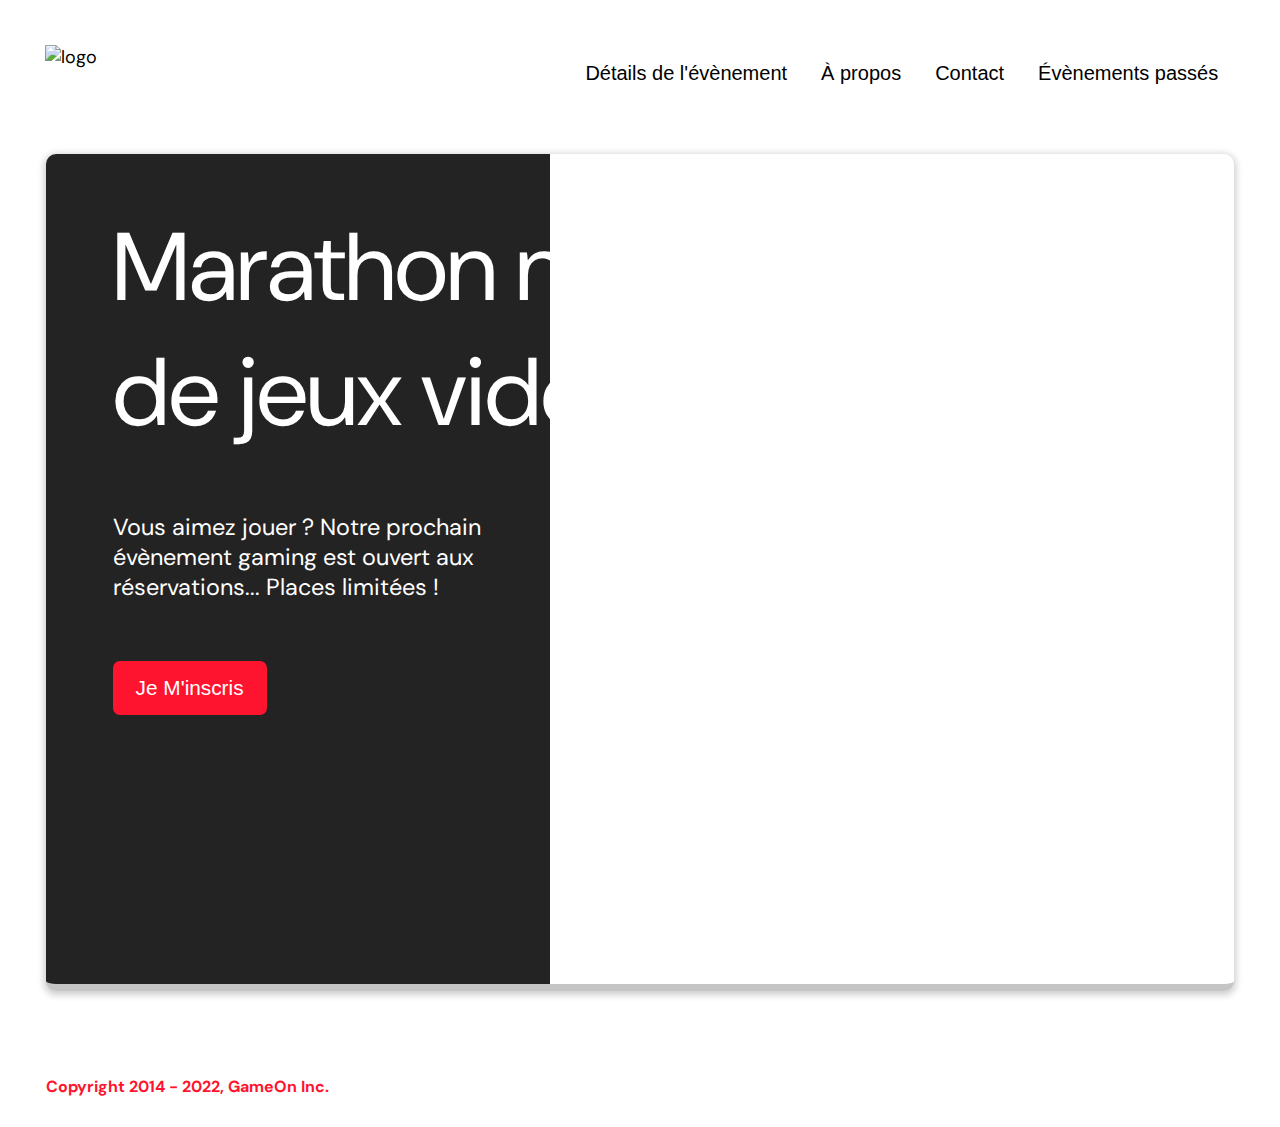
==== index.html @ 60675d23 "conditions" ====
<!DOCTYPE html>
<html lang="fr">

<head>
  <meta charset="utf-8" />
  <title>Reservation</title>
  <meta name="viewport" content="width=device-width,initial-scale=1" />
  <link rel="stylesheet" href="./starterOnly/modal.css" />
  <link rel="stylesheet" href="https://cdnjs.cloudflare.com/ajax/libs/font-awesome/4.7.0/css/font-awesome.min.css">
  <link href="https://fonts.googleapis.com/css?family=DM+Sans" rel="stylesheet">
</head>

<body>
  <div class="topnav" id="myTopnav">
    <div class="header-logo">
      <img alt="logo" src="./starterOnly/Logo.png" width="auto" height="auto" />
    </div>
    <div class="main-navbar">

      <a href="#"><span>Détails de l'évènement</span></a>
      <a href="#"><span>À propos</span></a>
      <a href="#"><span>Contact</span></a>
      <a href="#"><span>Évènements passés</span></a>
      <a href="javascript:void(0);" class="icon" onclick="editNav()">
        <i class="fa fa-bars"></i>
        <a href="#" class="active"><span>Accueil</span></a>
      </a>
    </div>
  </div>
  </div>
  <main>
    <div class="hero-section">
      <div class="hero-content">
        <h1 class="hero-headline">
          Marathon national<br>
          de jeux vidéos
        </h1>
        <p class="hero-text">
          Vous aimez jouer ? Notre prochain évènement gaming est ouvert
          aux réservations... Places limitées !
        </p>
        <button id="secondInscritBtn" class="btn-signup modal-btn">
          je m'inscris
        
        </button>
        
      </div>
      
      <div class="hero-img">
        <img src="./starterOnly/bg_img.jpg" alt="img" />
      </div>
      
      <button id="inscritBtn" class="btn-signup modal-btn">
        je m'inscris
      
      </button>
   
      
    </div>

    <div class="bground">
      <div class="content">
        <span id="closeModale" class="close"></span>
        <div class="modal-body">
          <form name="reserve" id="myform" action="index.html" method="post" >
            <div class="formData">
              <label for="first">Prénom</label><br>
              <input class="text-control" type="text" required="required" id="first" name="first" /><br>
              <small id="small_text" class="small_text">Prénom non valide</small>
              <!--  fin prénom                   -->
            </div>
            <div class="formData">
              <label for="last">Nom</label><br>
              <input class="text-control" type="text" required="requi" id="last" name="last" ><br>
              
              <small id="small_nom">Le nom n'est pas valide</small>
              <!--    fin nom          -->
            </div>
            <div class="formData">
              <label for="email">E-mail</label><br>
              <input class="text-control" type="email" required id="email" name="email" /><br>
              <!-- erreur               -->
              <div class="email-vide">Entrez une adresse mail valide</div>
              <div class="error-email" id="error-email">L'adresse mail n'est pas valide</div>
              <!--fin email           -->
            </div>
            <div class="formData">
              <label for="birthdate">Date de naissance</label><br>
              <input class="text-control" type="date" required="required" id="birthdate" name="birthdate" /><br>
              <div class="no-date">Entrez votre date de naissance</div>
              <div class="right-date"></div>
            </div>
              <!-- fin date de naissance-->
            <div class="formData">
              <label for="quantity">À combien de tournois GameOn avez-vous déjà participé ?</label><br>
              <input type="number" class="text-control" required="required" id="quantity" name="quantity" min="0" max="99">
              <!---->
              <div class="nombre-invalide"id="nombre-invalide" >Entrer un nombre maximun de 30 tournois</div>
            </div>
            <p class="text-label">A quel tournoi souhaitez-vous participer cette année ?
              <abbr title="Une ville doit être sélectionnée"></abbr>
            </p>
            <div class="formData">

              <input class="checkbox-input" type="radio" id="location1" name="location" value="New York" required="required"  />
              <label class="checkbox-label" for="location1">
                <span class="checkbox-icon"></span>
                New York</label>

              <input class="checkbox-input" type="radio" id="location2" name="location" value="San Frloancisco" />
              <label class="checkbox-label" for="location2">
                <span class="checkbox-icon"></span>
                San Francisco</label>

              <input class="checkbox-input" type="radio" id="location3" name="location" value="Seattle" />
              <label class="checkbox-label" for="location3">
                <span class="checkbox-icon"></span>
                Seattle</label>

              <input class="checkbox-input" type="radio" id="location4" name="location" value="Chicago" />
              <label class="checkbox-label" for="location4">
                <span class="checkbox-icon"></span>
                Chicago</label>

              <input class="checkbox-input" type="radio" id="location5" name="location" value="Boston" />
              <label class="checkbox-label" for="location5">
                <span class="checkbox-icon"></span>
                Boston</label>
              <input class="checkbox-input" type="radio" id="location6" name="location" value="Portland" />
              <label class="checkbox-label" for="location6">
                <span class="checkbox-icon"></span>
                Portland</label>
                <div class="choix-ville">Indiquez la ville de votre choix</div>
            </div>

            <div class="formData">
              <input class="checkbox-input" type="checkbox" id="checkbox1" name="checkbox1" />
              <label class="checkbox2-label" for="checkbox1" required>
                <span class="checkbox-icon"></span>
                J'ai lu et accepte les conditions d'utilisation.
                <div class="conditions">Veuillez accepter les conditions d'uitilisation</div>
              </label>
              <br>
              <input class="checkbox-input" type="checkbox" id="checkbox2" />
              <label class="checkbox2-label" for="checkbox2">
                <span class="checkbox-icon"></span>
                Je souhaite être prévenu des prochains évènements.
              </label>
              <br>
           <div class="essai"> 
            <input class="btn-submit button" id="parti" type="submit" value="c'est parti" />
         </div>
 </div> 

          </form>
          <!--        ajout bouton close confirm -->

          <div class="cadre"> 
          <div class="confirm-modal d-none">
            
            <div class="message">Merci! Votre réservation a bien été reçue!</div>
            <input type="button" id="close-confirm" class="button btn-submit close-confirm" value="fermer" />
          </div>
          </div>
        </div>
      </div>
    </div>
  </main>
  <footer>
    <p class="copyrights">
      Copyright 2014 - 2022, GameOn Inc.
    </p>
  </footer>
  
  <script src="./modal.js"></script>

</body>

</html>
---- starterOnly/modal.css ----
:root {
  --font-default: "DM Sans", Arial, Helvetica, sans-serif;
  --font-slab: var(--font-default);
  --modal-duration: 0.8s;
}
* {
  box-sizing: border-box;
  margin: 0;
  padding: 0;
}
/* Landing Page */
body {
  margin: 0;
  display: flex;
  flex-direction: column;
  background-image: url("background.png");
  font-family: var(--font-default);
  font-size: 18px;
  max-width: 1300px;
  margin: 0 auto;
}
p {
  margin-bottom: 0;
  padding: 0.5vw;
}
img {
  padding-right: 1rem;
}
.topnav {
  overflow: hidden;
  margin: 3.5%;
}
.header-logo {
    float: left;
}
.main-navbar {
    float: right;
}
.topnav a {
  float: left;
  display: block;
  color: #000000;
  text-align: center;
  padding: 12px 12px;
  margin: 5px;
  text-decoration: none;
  font-size: 20px;
  font-family: Roboto, sans-serif;
}
.topnav a:hover {
  background-color: #ff0000;
  color: #ffffff;
  border-radius: 15px;
}
.topnav a.active {
  background-color: #ff0000;
  color: #ffffff;
  border-radius: 15px;
  display: none;
}

.topnav .icon {
  display: none;
}
@media screen and (max-width: 768px) {
  .topnav a {display: none;}
  .topnav a.icon {
    float: right;
    display: block;
    color: red;
  }
}
@media screen and (max-width: 768px) {
  .topnav.responsive {position: relative;}
  .topnav.responsive .icon {
    position: absolute;
    right: 0;
    top: 0;
  }
  .topnav.responsive a {
    float: none;
    display: block;
    text-align: left;
  }
}
 @media screen and (max-width: 540px) {
  .topnav a {display: none;}
  .topnav a.icon {
    float: right;
    display: block;
    margin-top: -15px;
  }
} 
main {
  font-size: 130%;
  font-weight: bolder;
  color: black;
  padding-top: 0.5vw;
  padding-left: 2vw;
  padding-right: 2vw;
  margin: 1px 20px 15px;
  border-radius: 2rem;
  text-align: justify;
}

.modal-btn {
  font-size: 145%;
  background: #fe142f;
  display: flex;
  margin: auto;
  padding: 2em;
  color: #fff;
  padding: 0.75rem 2.5rem;
  border-radius: 1rem;
  cursor: pointer;
}
.modal-btn:hover {
  background: #3876ac;
}
.footer {
  margin: 20px;
  padding: 10px;
  font-family: var(--font-slab);
}
/* Modal form */
.button {
  background: #fe142f;
  margin-top: 0.5em;
  padding: 1em;
  color: #fff;
  border-radius: 15px;
  cursor: pointer;
  font-size: 16px;
}
.button:hover {
  background: #3876ac;
}
.smFont {
  font-size: 16px;
}
.bground {
  display:none ;
  position: fixed;
  z-index: 1;
  left: 0;
  top: 0;
  height: 100%;
  width: 100%;
  overflow: auto;
  background-color: rgba(26, 39, 156, 0.4);
}
.content {
  margin: 5% auto;
  width: 100%;
  max-width: 500px;
  animation-name: modalopen;
  animation-duration: var(--modal-duration);
  background: #232323;
  border-radius: 10px;
  overflow: hidden;
  position: relative;
  color: #fff;
  padding-top: 10px;
}
/*----changement hauteur modale--*/
.modal-body {
  padding: 15px 8%;
  margin: 15px auto;
  
 
}
label {
  font-family: var(--font-default);
  font-size: 17px;
  font-weight: normal;
  display: inline-block;
  margin-bottom: 11px;
}
input {
  padding: 8px;
  border: 0.8px solid #ccc;
  outline: none;
}
.text-control {
  margin: 0;
  padding: 8px;
  width: 100%;
  border-radius: 8px;
  font-size: 20px;
  height: 48px;
}
.formData[data-error]::after {
  content: attr(data-error);
  font-size: 0.4em;
  color: #e54858;
  display: block;
  margin-top: 7px;
  margin-bottom: 7px;
  text-align: right;
  line-height: 0.3;
  opacity: 0;
  transition: 0.3s;
}
.formData[data-error-visible="true"]::after {
  opacity: 1;
}
.formData[data-error-visible="true"] .text-control {
  border: 2px solid #e54858;
}
/* 
input[data-error]::after {
    content: attr(data-error);
    font-size: 0.4em;
    color: red;
} */
.checkbox-label,
.checkbox2-label {
  position: relative;
  margin-left: 36px;
  font-size: 12px;
  font-weight: normal;
}
.checkbox-label .checkbox-icon,
.checkbox2-label .checkbox-icon {
  display: block;
  width: 20px;
  height: 20px;
  border: 2px solid #279e7a;
  border-radius: 50%;
  text-indent: 29px;
  white-space: nowrap;
  position: absolute;
  left: -30px;
  top: -1px;
  transition: 0.3s;
}
.checkbox-label .checkbox-icon::after,
.checkbox2-label .checkbox-icon::after {
  content: "";
  width: 13px;
  height: 13px;
  background-color: #279e7a;
  border-radius: 50%;
  text-indent: 29px;
  white-space: nowrap;
  position: absolute;
  left: 50%;
  top: 50%;
  transform: translate(-50%, -50%);
  transition: 0.3s;
  opacity: 0;
}
.checkbox-input {
  display: none;
}
.checkbox-input:checked + .checkbox-label .checkbox-icon::after,
.checkbox-input:checked + .checkbox2-label .checkbox-icon::after {
  opacity: 1;
}
.checkbox-input:checked + .checkbox2-label .checkbox-icon {
  background: #279e7a;
}
.checkbox2-label .checkbox-icon {
  border-radius: 4px;
  border: 0;
  background: #c4c4c4;
}
.checkbox2-label .checkbox-icon::after {
  width: 7px;
  height: 4px;
  border-radius: 2px;
  background: transparent;
  border: 2px solid transparent;
  border-bottom-color: #fff;
  border-left-color: #fff;
  transform: rotate(-55deg);
  left: 21%;
  top: 19%;
}
.close {
  position: absolute;
  right: 15px;
  top: 15px;
  width: 32px;
  height: 32px;
  opacity: 1;
  cursor: pointer;
  transform: scale(.7);
}
.close:before,
.close:after {
  position: absolute;
  left: 15px;
  content: " ";
  height: 33px;
  width: 3px;
  background-color: #fff;
  transform: scale(2);
}
.close:before {
  transform: rotate(45deg);
}
.close:after {
  transform: rotate(-45deg);
}
.btn-submit,
.btn-signup {
  background: #fe142f;
  display: block;
  margin: 0 auto;
  border-radius: 7px;
  font-size: 1rem;
  padding: 12px 82px;
  color: #fff;
  cursor: pointer;
  border: 0;
}
/* custom select styles */
.custom-select {
  position: relative;
  font-family: Arial;
  font-size: 1.1rem;
  font-weight: normal;
}
.custom-select select {
  display: none;
}
.select-selected {
  background-color: #fff;
}
/* Style the arrow inside the select element: */
.select-selected:after {
  position: absolute;
  content: "";
  top: 10px;
  right: 13px;
  width: 11px;
  height: 11px;
  border: 3px solid transparent;
  border-bottom-color: #f00;
  border-left-color: #f00;
  transform: rotate(-48deg);
  border-radius: 25px 0 5px 0;
}
/* Point the arrow upwards when the select box is open (active): */
.select-selected.select-arrow-active:after {
  transform: rotate(135deg);
  top: 13px;
}
.select-items div,
.select-selected {
  color: #000;
  padding: 11px 16px;
  border: 1px solid transparent;
  border-color: transparent transparent rgba(0, 0, 0, 0.1) transparent;
  cursor: pointer;
  border-radius: 8px;
  height: 48px;
}

/* Style items (options): */
.select-items {
  position: absolute;
  background-color: #fff;
  top: 89%;
  left: 0;
  right: 0;
  z-index: 99;
}
/* Hide the items when the select box is closed: */
.select-hide {
  display: none;
}
.select-items div:hover,
.same-as-selected {
  background-color: rgba(0, 0, 0, 0.1);
}
/* custom select end */
.text-label {
  font-weight: normal;
  font-size: 16px;
}
.hero-section {
  min-height: 93vh;
  border-radius: 10px;
  display: grid;
  grid-template-columns: repeat(12, 1fr);
  /*
  grid-template-rows: repeat(3, 1fr);*/
  overflow: hidden;
  box-shadow: 0 2px 7px 2px rgba(0, 0, 0, 0.2);
  margin-bottom: 10px;
  /*-------*/
  border-bottom: 7px solid #7e7a7a70;
}
.hero-content {
  padding: 51px 67px;
  grid-column: span 4;
  background: #232323;
  color: #fff;
  position: relative;
  text-align: left;
  min-width: 424px;
 
}
.hero-content::after {
  content: "";
  width: 100%;
  height: 100%;
  background: #232323;
  position: absolute;
  right: -80px;
  top: 0;
}
.hero-content > * {
  position: relative;
  z-index: 1;
}
.hero-headline {
  font-size: 6rem;
  font-weight: normal;
  white-space: nowrap;
}
.hero-text {
  width: 146%;
  font-weight: normal;
  margin-top: 57px;
  padding: 0;
}
.btn-signup {
  outline: none;
  text-transform: capitalize;
  font-size: 1.3rem;
  padding: 15px 23px;
  margin: 0;
  margin-top: 59px;
  
  
}
.hero-img {
  grid-column: span 8;
}
.hero-img img {
  width: 100%;
  height: 100%;
  display: block;
  padding: 0;
}
.copyrights {
  color: #fe142f;
  padding: 0;
  font-size: 1rem;
  margin: 60px 0 30px;
  font-weight: bolder;
}
/*-----------------*/
.hero-section > .btn-signup {
  display: none;
}

footer {
  padding-left: 2vw;
  padding-right: 2vw;
  margin: 0 20px;
}
@media screen and (max-width: 800px) {
  .hero-section {
    display: block;
    box-shadow: unset;
  }
  .hero-content {
    background: #fff;
    color: #000;
    padding: 20px;
  }
  .hero-content::after {
    content: unset;
  }
  .hero-content .btn-signup {
    display:none ;
    
  }
  .hero-headline {
    font-size: 4.5rem;
    white-space: normal;
  }
  .hero-text {
    width: unset;
    font-size: 1.5rem;
  }
  .hero-img img {
    border-radius: 10px;
    margin-top: 40px;
    
  }
  .hero-section > .btn-signup {
    display: grid;
    margin: 32px auto 10px;
    padding: 12px 35px;
    
  }

  .copyrights {
    margin-top: 50px;
    text-align: center;
    
  }
 
#secondInscritBtn{
  display: none;
}
  
}

@keyframes modalopen {
  from {
    opacity: 0;
    transform: translateY(-150px);
  }
  to {
    opacity: 1;
  }
}
/*--------------media-------------*/

  


 
/*-----------------------*/

.d-none{
	display: flex;

}

#small_text{
  display: none;
  font-size: 18px;
  color: red;
}

#small_nom{
  display: none;
  font-size: 18px;
  color: red;
}

#error-email{
  display: none;
  font-size: 18px;
  color: red;
}

.button.btn-submit.close-confirm{
  display: none;
  margin-top: 150px;
}


#nombre-invalide{
  display: none;
  font-size: 18px;
  color: red;
}

.conditions{
  display: none;
  font-size: 18px;
  color: red;
}

.no-date{
  display: none;
  font-size: 18px;
  color: red;
}

.email-vide{
  color: red;
  font-size: 16px;
}

.choix-ville{
  color: red;
  font-size: 16px;
  display: none;
}


.cadre{

  height: 700px;
 
  }

.message{
 display: none;
 padding-top: 400px;
 mt50px

  
}
.button.button-submit.close-confirm{
  display: block;
}

.confirm-modal.d-none{
	display: flex;
	flex-direction: column;
	flex-wrap: nowrap;
	justify-content: flex-end;
	align-items: stretch;
	align-content: stretch;
}
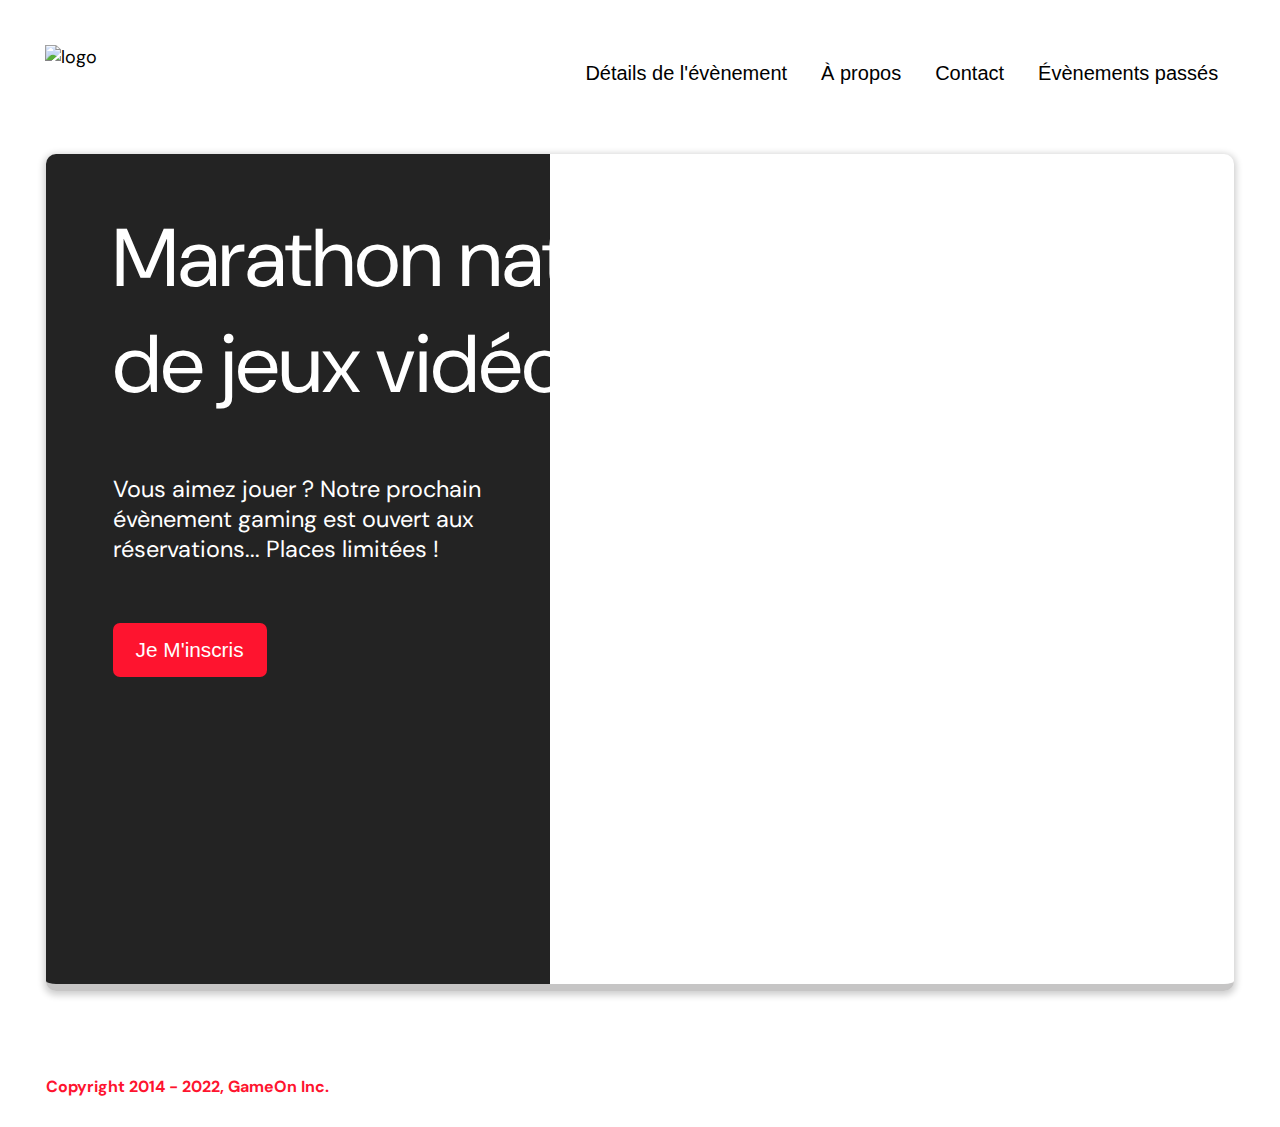
==== commit 36f3745c: "img et h1 responsive" ====
--- a/index.html
+++ b/index.html
@@ -39,25 +39,18 @@
           Vous aimez jouer ? Notre prochain évènement gaming est ouvert
           aux réservations... Places limitées !
         </p>
+        <!-- insertition d'un nouveau bouton iscription pour lles écrans supérieurs à 800 px-->
         <button id="secondInscritBtn" class="btn-signup modal-btn">
           je m'inscris
-        
         </button>
-        
       </div>
-      
       <div class="hero-img">
         <img src="./starterOnly/bg_img.jpg" alt="img" />
       </div>
-      
       <button id="inscritBtn" class="btn-signup modal-btn">
         je m'inscris
-      
       </button>
-   
-      
     </div>
-
     <div class="bground">
       <div class="content">
         <span id="closeModale" class="close"></span>
@@ -79,15 +72,16 @@
             <div class="formData">
               <label for="email">E-mail</label><br>
               <input class="text-control" type="email" required id="email" name="email" /><br>
-              <!-- erreur               -->
+              <!--    message d'erreur quand le mail n'a pas été renseigné               -->
               <div class="email-vide">Entrez une adresse mail valide</div>
               <div class="error-email" id="error-email">L'adresse mail n'est pas valide</div>
-              <!--fin email           -->
+              <!--      fin email           -->
             </div>
             <div class="formData">
               <label for="birthdate">Date de naissance</label><br>
               <input class="text-control" type="date" required="required" id="birthdate" name="birthdate" /><br>
-              <div class="no-date">Entrez votre date de naissance</div>
+              <!--   message d'erreur quand le champ date n'a pas été renseigné   -->
+              <div class="no-date">Vous devez avoir 18 ans pour participer aux tournois</div>
               <div class="right-date"></div>
             </div>
               <!-- fin date de naissance-->
@@ -137,8 +131,10 @@
               <input class="checkbox-input" type="checkbox" id="checkbox1" name="checkbox1" />
               <label class="checkbox2-label" for="checkbox1" required>
                 <span class="checkbox-icon"></span>
-                J'ai lu et accepte les conditions d'utilisation.
-                <div class="conditions">Veuillez accepter les conditions d'uitilisation</div>
+                <div class="accept-conditions"> 
+                  J'ai lu et accepte les conditions d'utilisation.
+                </div>
+                <div class="accept">Veuillez accepter les conditions d'uitilisation</div>
               </label>
               <br>
               <input class="checkbox-input" type="checkbox" id="checkbox2" />
--- a/starterOnly/modal.css
+++ b/starterOnly/modal.css
@@ -62,6 +62,7 @@
 .topnav .icon {
   display: none;
 }
+
 @media screen and (max-width: 768px) {
   .topnav a {display: none;}
   .topnav a.icon {
@@ -91,6 +92,8 @@
     margin-top: -15px;
   }
 } 
+
+
 main {
   font-size: 130%;
   font-weight: bolder;
@@ -463,6 +466,38 @@
   padding-right: 2vw;
   margin: 0 20px;
 }
+
+/*------------------*/
+@media screen and (max-width: 1400px){
+
+  .hero-img img{
+    object-fit: cover;
+  
+  }
+  
+  .hero-headline{
+    font-size: 3.5em;
+    }
+  
+  }
+
+
+@media screen and (max-width: 1024px){
+
+.hero-img img{
+  object-fit: cover;
+
+}
+
+.hero-headline{
+  font-size: 3em;
+  }
+
+}
+
+
+/*---------------------*/
+
 @media screen and (max-width: 800px) {
   .hero-section {
     display: block;
@@ -564,7 +599,7 @@
   color: red;
 }
 
-.conditions{
+.accept{
   display: none;
   font-size: 18px;
   color: red;
@@ -587,22 +622,17 @@
   display: none;
 }
 
-
 .cadre{
-
   height: 700px;
- 
   }
 
 .message{
  display: none;
  padding-top: 400px;
- mt50px
-
-  
-}
+}
+
 .button.button-submit.close-confirm{
-  display: block;
+ display: block;
 }
 
 .confirm-modal.d-none{
@@ -612,4 +642,5 @@
 	justify-content: flex-end;
 	align-items: stretch;
 	align-content: stretch;
-}+}
+
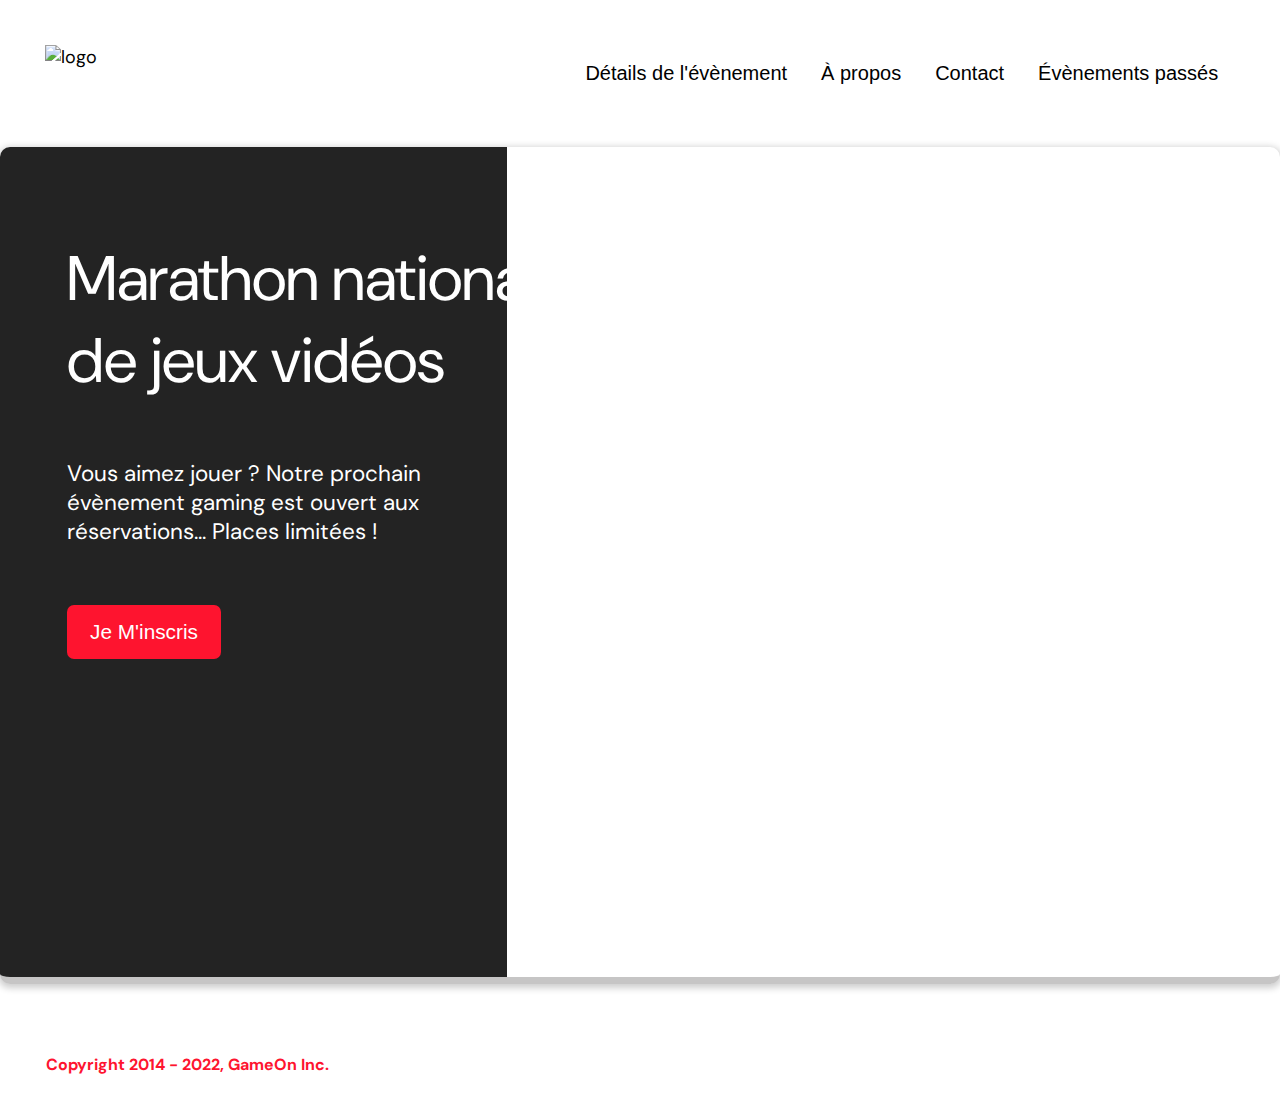
==== commit ba24d95f: "supp console" ====
--- a/index.html
+++ b/index.html
@@ -168,7 +168,7 @@
     </p>
   </footer>
   
-  <script src="./modal.js"></script>
+  <script src="./starterOnly/modal.js"></script>
 
 </body>
 
--- a/starterOnly/modal.css
+++ b/starterOnly/modal.css
@@ -35,6 +35,7 @@
 }
 .main-navbar {
     float: right;
+    
 }
 .topnav a {
   float: left;
@@ -46,12 +47,14 @@
   text-decoration: none;
   font-size: 20px;
   font-family: Roboto, sans-serif;
+
 }
 .topnav a:hover {
   background-color: #ff0000;
   color: #ffffff;
   border-radius: 15px;
 }
+
 .topnav a.active {
   background-color: #ff0000;
   color: #ffffff;
@@ -64,11 +67,15 @@
 }
 
 @media screen and (max-width: 768px) {
-  .topnav a {display: none;}
+  .topnav a {
+    display: none;}
   .topnav a.icon {
     float: right;
     display: block;
     color: red;
+  }
+  .main-navbar{
+    height: 150px;
   }
 }
 @media screen and (max-width: 768px) {
@@ -78,12 +85,30 @@
     right: 0;
     top: 0;
   }
+
   .topnav.responsive a {
     float: none;
     display: block;
     text-align: left;
   }
-}
+
+.main-navbar a{
+  position: relative;
+  right: 0px;
+  top: 50px;
+  padding: 0;
+ font-size: 1em;
+}
+ 
+a.icon{
+  position: absolute;
+  top: 30px;
+  right: 40px;
+}
+
+}
+
+/*----------540--------------------------*/
  @media screen and (max-width: 540px) {
   .topnav a {display: none;}
   .topnav a.icon {
@@ -91,8 +116,9 @@
     display: block;
     margin-top: -15px;
   }
-} 
-
+
+  
+};
 
 main {
   font-size: 130%;
@@ -169,6 +195,7 @@
 .modal-body {
   padding: 15px 8%;
   margin: 15px auto;
+  height: 850px;
   
  
 }
@@ -423,6 +450,7 @@
   font-size: 6rem;
   font-weight: normal;
   white-space: nowrap;
+  margin-top:40px
 }
 .hero-text {
   width: 146%;
@@ -468,11 +496,23 @@
 }
 
 /*------------------*/
+
+@media screen and (max-width: 1900px){
+
+  .hero-text{
+    font-size: 1.2rem;
+  }
+}
+
+
 @media screen and (max-width: 1400px){
 
   .hero-img img{
     object-fit: cover;
   
+  }
+  .hero-text{
+    font-size: 1.4rem;
   }
   
   .hero-headline{
@@ -643,4 +683,6 @@
 	align-items: stretch;
 	align-content: stretch;
 }
-
+.essai{
+  margin-top: 60px;
+}
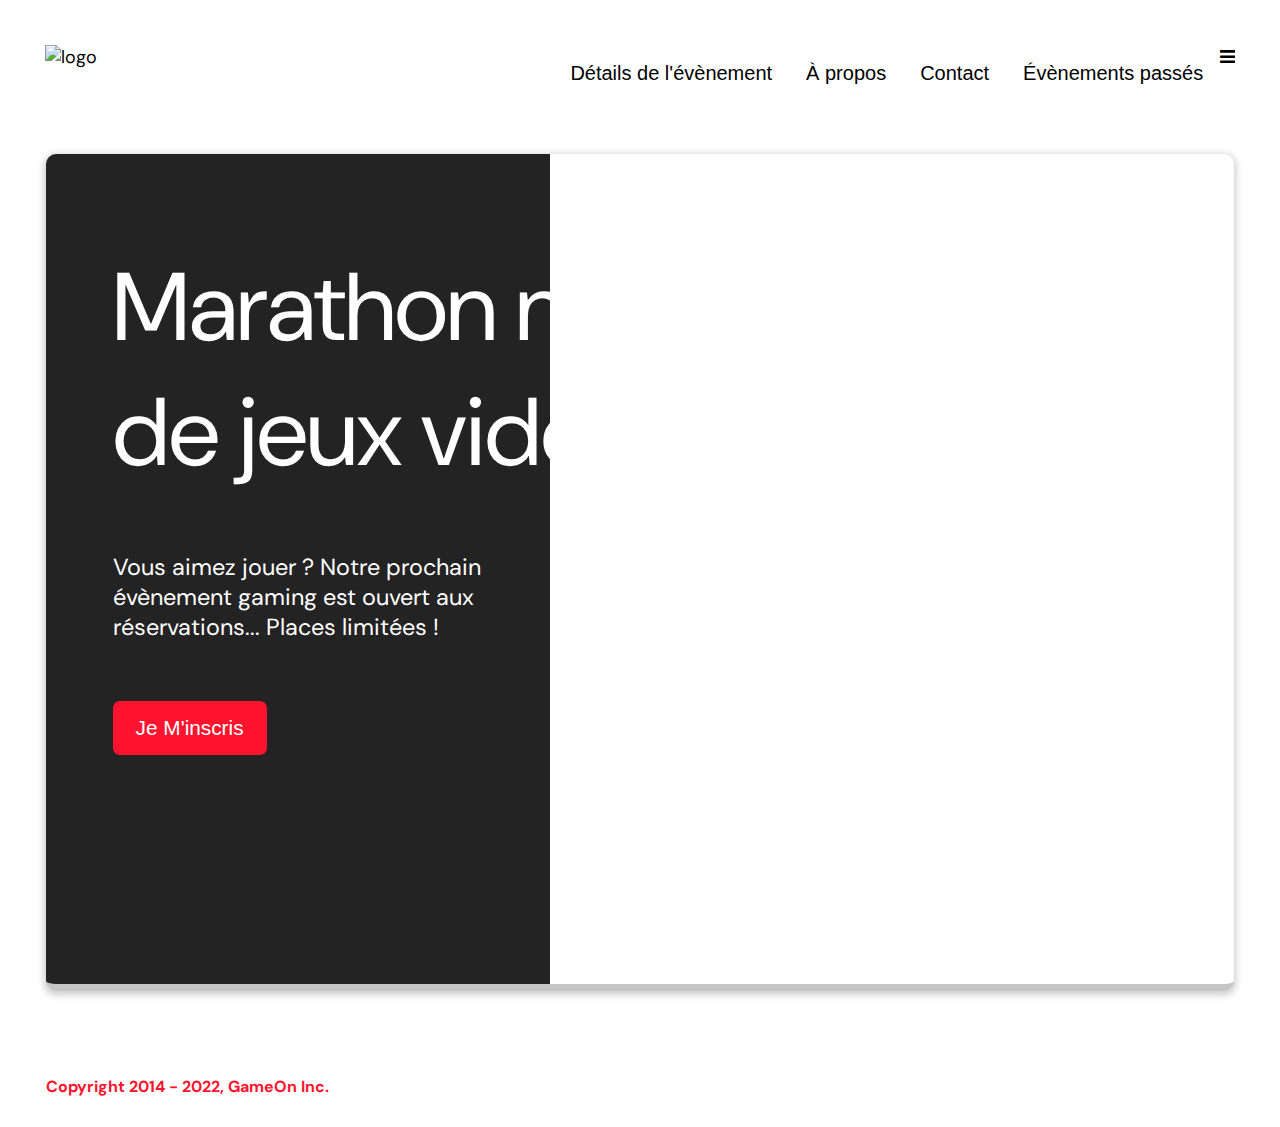
==== commit 9b9bbca3: "reprise" ====
--- a/index.html
+++ b/index.html
@@ -16,15 +16,18 @@
       <img alt="logo" src="./starterOnly/Logo.png" width="auto" height="auto" />
     </div>
     <div class="main-navbar">
-
       <a href="#"><span>Détails de l'évènement</span></a>
       <a href="#"><span>À propos</span></a>
       <a href="#"><span>Contact</span></a>
       <a href="#"><span>Évènements passés</span></a>
       <a href="javascript:void(0);" class="icon" onclick="editNav()">
-        <i class="fa fa-bars"></i>
+        
+       <!--  <div>&#9776;</div> -->
         <a href="#" class="active"><span>Accueil</span></a>
+        
+        
       </a>
+      <i class="fa fa-bars"></i> 
     </div>
   </div>
   </div>
@@ -55,86 +58,69 @@
       <div class="content">
         <span id="closeModale" class="close"></span>
         <div class="modal-body">
-          <form name="reserve" id="myform" action="index.html" method="post" >
+          <form name="reserve" id="myform" action="index.html" method="post">
             <div class="formData">
               <label for="first">Prénom</label><br>
-              <input class="text-control" type="text" required="required" id="first" name="first" /><br>
+              <input class="text-control " type="text" required="required" id="first" name="first" /><br>
               <small id="small_text" class="small_text">Prénom non valide</small>
-              <!--  fin prénom                   -->
             </div>
+          
             <div class="formData">
               <label for="last">Nom</label><br>
-              <input class="text-control" type="text" required="requi" id="last" name="last" ><br>
-              
+              <input class="text-control" type="text" required="required" id="last" name="last" /><br>
               <small id="small_nom">Le nom n'est pas valide</small>
-              <!--    fin nom          -->
             </div>
+          
             <div class="formData">
               <label for="email">E-mail</label><br>
-              <input class="text-control" type="email" required id="email" name="email" /><br>
-              <!--    message d'erreur quand le mail n'a pas été renseigné               -->
+              <input class="text-control" type="email" required="required" id="email" name="email" /><br>
               <div class="email-vide">Entrez une adresse mail valide</div>
               <div class="error-email" id="error-email">L'adresse mail n'est pas valide</div>
-              <!--      fin email           -->
             </div>
+          
             <div class="formData">
               <label for="birthdate">Date de naissance</label><br>
               <input class="text-control" type="date" required="required" id="birthdate" name="birthdate" /><br>
-              <!--   message d'erreur quand le champ date n'a pas été renseigné   -->
               <div class="no-date">Vous devez avoir 18 ans pour participer aux tournois</div>
               <div class="right-date"></div>
             </div>
-              <!-- fin date de naissance-->
+          
             <div class="formData">
               <label for="quantity">À combien de tournois GameOn avez-vous déjà participé ?</label><br>
               <input type="number" class="text-control" required="required" id="quantity" name="quantity" min="0" max="99">
-              <!---->
-              <div class="nombre-invalide"id="nombre-invalide" >Entrer un nombre maximun de 30 tournois</div>
+              <div class="nombre-invalide" id="nombre-invalide">Entrer un nombre maximal de 30 tournois</div>
             </div>
-            <p class="text-label">A quel tournoi souhaitez-vous participer cette année ?
-              <abbr title="Une ville doit être sélectionnée"></abbr>
-            </p>
+          
+            <p class="text-label">A quel tournoi souhaitez-vous participer cette année ? <abbr title="Une ville doit être sélectionnée"></abbr></p>
+          
             <div class="formData">
-
-              <input class="checkbox-input" type="radio" id="location1" name="location" value="New York" required="required"  />
-              <label class="checkbox-label" for="location1">
+              <input class="checkbox-input" type="radio" id="location1" name="location" value="New York" required="required" />
+              <label class="checkbox-label" for="location1"><span class="checkbox-icon"></span> New York</label>
+          
+              <input class="checkbox-input" type="radio" id="location2" name="location" value="San Francisco" />
+              <label class="checkbox-label" for="location2"><span class="checkbox-icon"></span> San Francisco</label>
+          
+              <input class="checkbox-input" type="radio" id="location3" name="location" value="Seattle" />
+              <label class="checkbox-label" for="location3"><span class="checkbox-icon"></span> Seattle</label>
+          
+              <input class="checkbox-input" type="radio" id="location4" name="location" value="Chicago" />
+              <label class="checkbox-label" for="location4"><span class="checkbox-icon"></span> Chicago</label>
+          
+              <input class="checkbox-input" type="radio" id="location5" name="location" value="Boston" />
+              <label class="checkbox-label" for="location5"><span class="checkbox-icon"></span> Boston</label>
+          
+              <input class="checkbox-input" type="radio" id="location6" name="location" value="Portland" />
+              <label class="checkbox-label" for="location6"><span class="checkbox-icon"></span> Portland</label>
+          
+              <div class="choix-ville">Indiquez la ville de votre choix</div>
+            </div>
+          
+            <div class="formData">
+              <input class="checkbox-input" type="checkbox" id="checkbox1" name="checkbox1" required />
+              <label class="checkbox2-label" for="checkbox1">
                 <span class="checkbox-icon"></span>
-                New York</label>
-
-              <input class="checkbox-input" type="radio" id="location2" name="location" value="San Frloancisco" />
-              <label class="checkbox-label" for="location2">
-                <span class="checkbox-icon"></span>
-                San Francisco</label>
-
-              <input class="checkbox-input" type="radio" id="location3" name="location" value="Seattle" />
-              <label class="checkbox-label" for="location3">
-                <span class="checkbox-icon"></span>
-                Seattle</label>
-
-              <input class="checkbox-input" type="radio" id="location4" name="location" value="Chicago" />
-              <label class="checkbox-label" for="location4">
-                <span class="checkbox-icon"></span>
-                Chicago</label>
-
-              <input class="checkbox-input" type="radio" id="location5" name="location" value="Boston" />
-              <label class="checkbox-label" for="location5">
-                <span class="checkbox-icon"></span>
-                Boston</label>
-              <input class="checkbox-input" type="radio" id="location6" name="location" value="Portland" />
-              <label class="checkbox-label" for="location6">
-                <span class="checkbox-icon"></span>
-                Portland</label>
-                <div class="choix-ville">Indiquez la ville de votre choix</div>
-            </div>
-
-            <div class="formData">
-              <input class="checkbox-input" type="checkbox" id="checkbox1" name="checkbox1" />
-              <label class="checkbox2-label" for="checkbox1" required>
-                <span class="checkbox-icon"></span>
-                <div class="accept-conditions"> 
-                  J'ai lu et accepte les conditions d'utilisation.
-                </div>
-                <div class="accept">Veuillez accepter les conditions d'uitilisation</div>
+                <div class="accept-conditions">J'ai lu et accepte les conditions d'utilisation.</div>
+                <div class="accept">Veuillez accepter les conditions d'utilisation</div>
               </label>
               <br>
               <input class="checkbox-input" type="checkbox" id="checkbox2" />
@@ -142,20 +128,22 @@
                 <span class="checkbox-icon"></span>
                 Je souhaite être prévenu des prochains évènements.
               </label>
-              <br>
-           <div class="essai"> 
-            <input class="btn-submit button" id="parti" type="submit" value="c'est parti" />
-         </div>
- </div> 
-
+            </div>
+          
+            <div class="essai">
+              <input class="btn-submit button" id="parti" type="submit" value="C'est parti" />
+            </div>
           </form>
+          
           <!--        ajout bouton close confirm -->
 
           <div class="cadre"> 
           <div class="confirm-modal d-none">
             
-            <div class="message">Merci! Votre réservation a bien été reçue!</div>
+            <div class="message">Merci pour <br> votre inscription
             <input type="button" id="close-confirm" class="button btn-submit close-confirm" value="fermer" />
+            
+            </div>
           </div>
           </div>
         </div>
@@ -168,7 +156,9 @@
     </p>
   </footer>
   
-  <script src="./starterOnly/modal.js"></script>
+  
+  <script src="./starterOnly/modalchange.js"></script>
+  <script src="./starterOnly/utils/modalForm.js"></script>
 
 </body>
 
--- a/starterOnly/modal.css
+++ b/starterOnly/modal.css
@@ -3,12 +3,13 @@
   --font-slab: var(--font-default);
   --modal-duration: 0.8s;
 }
+
 * {
   box-sizing: border-box;
   margin: 0;
   padding: 0;
 }
-/* Landing Page */
+
 body {
   margin: 0;
   display: flex;
@@ -19,17 +20,21 @@
   max-width: 1300px;
   margin: 0 auto;
 }
+
 p {
   margin-bottom: 0;
   padding: 0.5vw;
 }
+
 img {
   padding-right: 1rem;
 }
+
 .topnav {
   overflow: hidden;
   margin: 3.5%;
 }
+
 .header-logo {
     float: left;
 }
@@ -47,13 +52,16 @@
   text-decoration: none;
   font-size: 20px;
   font-family: Roboto, sans-serif;
+  
 
 }
 .topnav a:hover {
   background-color: #ff0000;
   color: #ffffff;
   border-radius: 15px;
-}
+  
+}
+
 
 .topnav a.active {
   background-color: #ff0000;
@@ -108,7 +116,7 @@
 
 }
 
-/*----------540--------------------------*/
+/*----------540------
  @media screen and (max-width: 540px) {
   .topnav a {display: none;}
   .topnav a.icon {
@@ -118,7 +126,7 @@
   }
 
   
-};
+};--------------------*/
 
 main {
   font-size: 130%;
@@ -195,7 +203,7 @@
 .modal-body {
   padding: 15px 8%;
   margin: 15px auto;
-  height: 850px;
+  height: 900px;
   
  
 }
@@ -497,44 +505,6 @@
 
 /*------------------*/
 
-@media screen and (max-width: 1900px){
-
-  .hero-text{
-    font-size: 1.2rem;
-  }
-}
-
-
-@media screen and (max-width: 1400px){
-
-  .hero-img img{
-    object-fit: cover;
-  
-  }
-  .hero-text{
-    font-size: 1.4rem;
-  }
-  
-  .hero-headline{
-    font-size: 3.5em;
-    }
-  
-  }
-
-
-@media screen and (max-width: 1024px){
-
-.hero-img img{
-  object-fit: cover;
-
-}
-
-.hero-headline{
-  font-size: 3em;
-  }
-
-}
-
 
 /*---------------------*/
 
@@ -652,7 +622,7 @@
 }
 
 .email-vide{
-  color: red;
+  
   font-size: 16px;
 }
 
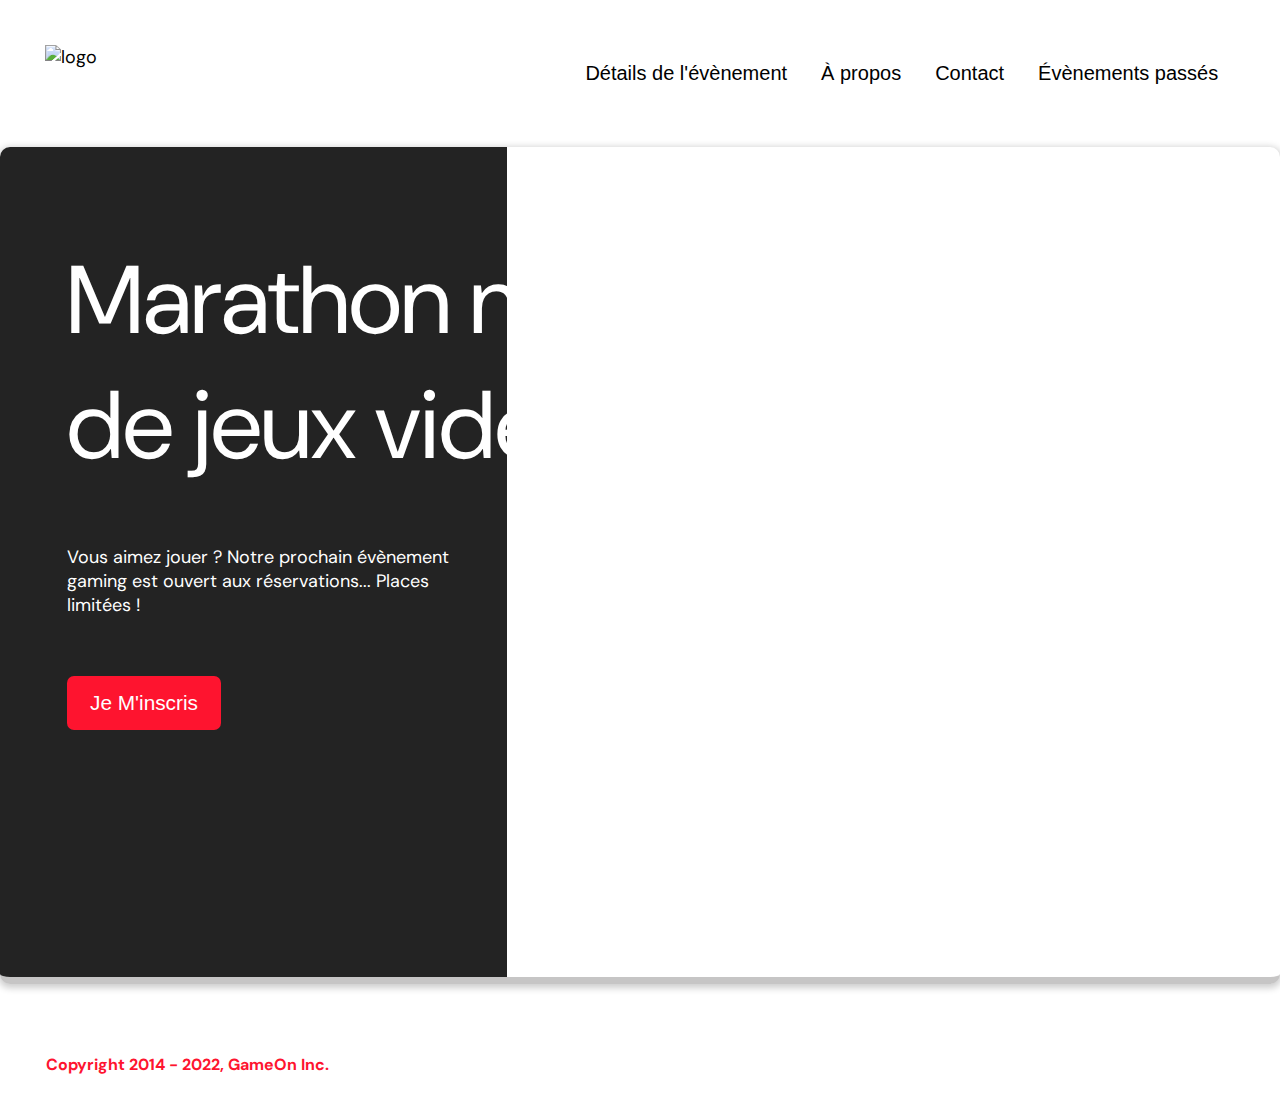
==== commit 3f89e775: "modif pages" ====
--- a/index.html
+++ b/index.html
@@ -15,20 +15,19 @@
     <div class="header-logo">
       <img alt="logo" src="./starterOnly/Logo.png" width="auto" height="auto" />
     </div>
-    <div class="main-navbar">
+    <i class="icon"></i>
+    <div class="main-navbar" id="nav">
+      <a href="#" class="active"><span>Accueil</span></a>
       <a href="#"><span>Détails de l'évènement</span></a>
       <a href="#"><span>À propos</span></a>
       <a href="#"><span>Contact</span></a>
       <a href="#"><span>Évènements passés</span></a>
       <a href="javascript:void(0);" class="icon" onclick="editNav()">
-        
-       <!--  <div>&#9776;</div> -->
-        <a href="#" class="active"><span>Accueil</span></a>
-        
-        
+        <i class="fa fa-bars "></i>
       </a>
-      <i class="fa fa-bars"></i> 
+
     </div>
+
   </div>
   </div>
   <main>
@@ -64,57 +63,60 @@
               <input class="text-control " type="text" required="required" id="first" name="first" /><br>
               <small id="small_text" class="small_text">Prénom non valide</small>
             </div>
-          
+
             <div class="formData">
               <label for="last">Nom</label><br>
               <input class="text-control" type="text" required="required" id="last" name="last" /><br>
               <small id="small_nom">Le nom n'est pas valide</small>
             </div>
-          
+
             <div class="formData">
               <label for="email">E-mail</label><br>
               <input class="text-control" type="email" required="required" id="email" name="email" /><br>
               <div class="email-vide">Entrez une adresse mail valide</div>
               <div class="error-email" id="error-email">L'adresse mail n'est pas valide</div>
             </div>
-          
+
             <div class="formData">
               <label for="birthdate">Date de naissance</label><br>
               <input class="text-control" type="date" required="required" id="birthdate" name="birthdate" /><br>
               <div class="no-date">Vous devez avoir 18 ans pour participer aux tournois</div>
               <div class="right-date"></div>
             </div>
-          
+
             <div class="formData">
               <label for="quantity">À combien de tournois GameOn avez-vous déjà participé ?</label><br>
-              <input type="number" class="text-control" required="required" id="quantity" name="quantity" min="0" max="99">
+              <input type="number" class="text-control" required="required" id="quantity" name="quantity" min="0"
+                max="99">
               <div class="nombre-invalide" id="nombre-invalide">Entrer un nombre maximal de 30 tournois</div>
             </div>
-          
-            <p class="text-label">A quel tournoi souhaitez-vous participer cette année ? <abbr title="Une ville doit être sélectionnée"></abbr></p>
-          
+
+            <p class="text-label">A quel tournoi souhaitez-vous participer cette année ? <abbr
+                title="Une ville doit être sélectionnée"></abbr></p>
+
             <div class="formData">
-              <input class="checkbox-input" type="radio" id="location1" name="location" value="New York" required="required" />
+              <input class="checkbox-input" type="radio" id="location1" name="location" value="New York"
+                required="required" />
               <label class="checkbox-label" for="location1"><span class="checkbox-icon"></span> New York</label>
-          
+
               <input class="checkbox-input" type="radio" id="location2" name="location" value="San Francisco" />
               <label class="checkbox-label" for="location2"><span class="checkbox-icon"></span> San Francisco</label>
-          
+
               <input class="checkbox-input" type="radio" id="location3" name="location" value="Seattle" />
               <label class="checkbox-label" for="location3"><span class="checkbox-icon"></span> Seattle</label>
-          
+
               <input class="checkbox-input" type="radio" id="location4" name="location" value="Chicago" />
               <label class="checkbox-label" for="location4"><span class="checkbox-icon"></span> Chicago</label>
-          
+
               <input class="checkbox-input" type="radio" id="location5" name="location" value="Boston" />
               <label class="checkbox-label" for="location5"><span class="checkbox-icon"></span> Boston</label>
-          
+
               <input class="checkbox-input" type="radio" id="location6" name="location" value="Portland" />
               <label class="checkbox-label" for="location6"><span class="checkbox-icon"></span> Portland</label>
-          
+
               <div class="choix-ville">Indiquez la ville de votre choix</div>
             </div>
-          
+
             <div class="formData">
               <input class="checkbox-input" type="checkbox" id="checkbox1" name="checkbox1" required />
               <label class="checkbox2-label" for="checkbox1">
@@ -129,22 +131,22 @@
                 Je souhaite être prévenu des prochains évènements.
               </label>
             </div>
-          
+
             <div class="essai">
               <input class="btn-submit button" id="parti" type="submit" value="C'est parti" />
             </div>
           </form>
-          
+
           <!--        ajout bouton close confirm -->
 
-          <div class="cadre"> 
-          <div class="confirm-modal d-none">
-            
-            <div class="message">Merci pour <br> votre inscription
-            <input type="button" id="close-confirm" class="button btn-submit close-confirm" value="fermer" />
-            
+          <div class="cadre">
+            <div class="confirm-modal d-none">
+
+              <div class="message">Merci pour <br> votre inscription
+                <input type="button" id="close-confirm" class="button btn-submit close-confirm" value="fermer" />
+
+              </div>
             </div>
-          </div>
           </div>
         </div>
       </div>
@@ -155,9 +157,9 @@
       Copyright 2014 - 2022, GameOn Inc.
     </p>
   </footer>
-  
-  
-  <script src="./starterOnly/modalchange.js"></script>
+
+
+  <script src="./starterOnly/modale.js"></script>
   <script src="./starterOnly/utils/modalForm.js"></script>
 
 </body>
--- a/starterOnly/modal.css
+++ b/starterOnly/modal.css
@@ -36,11 +36,11 @@
 }
 
 .header-logo {
-    float: left;
+  float: left;
 }
 .main-navbar {
-    float: right;
-    
+  float: right;
+  
 }
 .topnav a {
   float: left;
@@ -53,8 +53,12 @@
   font-size: 20px;
   font-family: Roboto, sans-serif;
   
-
-}
+  
+}
+.fa.fa-bars{
+  display: none;
+}
+
 .topnav a:hover {
   background-color: #ff0000;
   color: #ffffff;
@@ -62,71 +66,85 @@
   
 }
 
-
 .topnav a.active {
   background-color: #ff0000;
   color: #ffffff;
   border-radius: 15px;
   display: none;
+  
 }
 
 .topnav .icon {
   display: none;
+  color: red;
 }
 
 @media screen and (max-width: 768px) {
+  
+  .main-navbar{
+    display: flex;
+    flex-direction: column;
+    align-items: flex-end;
+    margin-top: 20px;
+  }
+  
   .topnav a {
-    display: none;}
+    display: block;
+    transition: .25s;
+    position: fixed;
+    left: -100%;
+    
+  }
+
   .topnav a.icon {
     float: right;
     display: block;
-    color: red;
-  }
-  .main-navbar{
-    height: 150px;
-  }
-}
+  }
+
+  .fa.fa-bars{
+    display: inline-block;
+    text-align: right;
+    width: 100%;
+  }
+ 
+}
+
 @media screen and (max-width: 768px) {
   .topnav.responsive {position: relative;}
   .topnav.responsive .icon {
     position: absolute;
-    right: 0;
-    top: 0;
-  }
+    right: 20px;
+    top: 40px;
+  }
+
 
   .topnav.responsive a {
     float: none;
     display: block;
     text-align: left;
   }
-
-.main-navbar a{
-  position: relative;
-  right: 0px;
-  top: 50px;
-  padding: 0;
- font-size: 1em;
-}
- 
-a.icon{
-  position: absolute;
-  top: 30px;
-  right: 40px;
-}
-
-}
-
-/*----------540------
- @media screen and (max-width: 540px) {
+  
+
+  a.icon{
+    position: absolute;
+    top: 30px;
+    right: 40px;
+    
+  }
+  
+}
+
+
+@media screen and (max-width: 540px) {
   .topnav a {display: none;}
   .topnav a.icon {
     float: right;
     display: block;
     margin-top: -15px;
   }
-
-  
-};--------------------*/
+  
+  
+};
 
 main {
   font-size: 130%;
@@ -204,9 +222,8 @@
   padding: 15px 8%;
   margin: 15px auto;
   height: 900px;
-  
- 
-}
+}
+
 label {
   font-family: var(--font-default);
   font-size: 17px;
@@ -214,11 +231,13 @@
   display: inline-block;
   margin-bottom: 11px;
 }
+
 input {
   padding: 8px;
   border: 0.8px solid #ccc;
   outline: none;
 }
+
 .text-control {
   margin: 0;
   padding: 8px;
@@ -227,6 +246,7 @@
   font-size: 20px;
   height: 48px;
 }
+
 .formData[data-error]::after {
   content: attr(data-error);
   font-size: 0.4em;
@@ -239,17 +259,19 @@
   opacity: 0;
   transition: 0.3s;
 }
+
 .formData[data-error-visible="true"]::after {
   opacity: 1;
 }
+
 .formData[data-error-visible="true"] .text-control {
   border: 2px solid #e54858;
 }
 /* 
 input[data-error]::after {
-    content: attr(data-error);
-    font-size: 0.4em;
-    color: red;
+  content: attr(data-error);
+  font-size: 0.4em;
+  color: red;
 } */
 .checkbox-label,
 .checkbox2-label {
@@ -258,6 +280,7 @@
   font-size: 12px;
   font-weight: normal;
 }
+
 .checkbox-label .checkbox-icon,
 .checkbox2-label .checkbox-icon {
   display: block;
@@ -272,6 +295,7 @@
   top: -1px;
   transition: 0.3s;
 }
+
 .checkbox-label .checkbox-icon::after,
 .checkbox2-label .checkbox-icon::after {
   content: "";
@@ -288,21 +312,26 @@
   transition: 0.3s;
   opacity: 0;
 }
+
 .checkbox-input {
   display: none;
 }
+
 .checkbox-input:checked + .checkbox-label .checkbox-icon::after,
 .checkbox-input:checked + .checkbox2-label .checkbox-icon::after {
   opacity: 1;
 }
+
 .checkbox-input:checked + .checkbox2-label .checkbox-icon {
   background: #279e7a;
 }
+
 .checkbox2-label .checkbox-icon {
   border-radius: 4px;
   border: 0;
   background: #c4c4c4;
 }
+
 .checkbox2-label .checkbox-icon::after {
   width: 7px;
   height: 4px;
@@ -315,6 +344,7 @@
   left: 21%;
   top: 19%;
 }
+
 .close {
   position: absolute;
   right: 15px;
@@ -335,12 +365,15 @@
   background-color: #fff;
   transform: scale(2);
 }
+
 .close:before {
   transform: rotate(45deg);
 }
+
 .close:after {
   transform: rotate(-45deg);
 }
+
 .btn-submit,
 .btn-signup {
   background: #fe142f;
@@ -360,12 +393,15 @@
   font-size: 1.1rem;
   font-weight: normal;
 }
+
 .custom-select select {
   display: none;
 }
+
 .select-selected {
   background-color: #fff;
 }
+
 /* Style the arrow inside the select element: */
 .select-selected:after {
   position: absolute;
@@ -380,11 +416,13 @@
   transform: rotate(-48deg);
   border-radius: 25px 0 5px 0;
 }
+
 /* Point the arrow upwards when the select box is open (active): */
 .select-selected.select-arrow-active:after {
   transform: rotate(135deg);
   top: 13px;
 }
+
 .select-items div,
 .select-selected {
   color: #000;
@@ -405,6 +443,7 @@
   right: 0;
   z-index: 99;
 }
+
 /* Hide the items when the select box is closed: */
 .select-hide {
   display: none;
@@ -439,7 +478,7 @@
   position: relative;
   text-align: left;
   min-width: 424px;
- 
+  
 }
 .hero-content::after {
   content: "";
@@ -474,7 +513,6 @@
   margin: 0;
   margin-top: 59px;
   
-  
 }
 .hero-img {
   grid-column: span 8;
@@ -505,7 +543,14 @@
 
 /*------------------*/
 
-
+@media screen and (min-width: 800px) and (max-width: 1440px) {
+  .hero-img img {
+    width: 100%; 
+    height: 100%; 
+    object-fit: cover;
+    object-position: center; 
+  }
+}
 /*---------------------*/
 
 @media screen and (max-width: 800px) {
@@ -542,18 +587,16 @@
     display: grid;
     margin: 32px auto 10px;
     padding: 12px 35px;
-    
-  }
-
+  }
+  
   .copyrights {
     margin-top: 50px;
     text-align: center;
-    
-  }
- 
-#secondInscritBtn{
-  display: none;
-}
+  }
+  
+  #secondInscritBtn{
+    display: none;
+  }
   
 }
 
@@ -568,15 +611,9 @@
 }
 /*--------------media-------------*/
 
-  
-
-
- 
-/*-----------------------*/
-
 .d-none{
-	display: flex;
-
+  display: flex;
+  
 }
 
 #small_text{
@@ -634,24 +671,24 @@
 
 .cadre{
   height: 700px;
-  }
+}
 
 .message{
- display: none;
- padding-top: 400px;
+  display: none;
+  padding-top: 400px;
 }
 
 .button.button-submit.close-confirm{
- display: block;
+  display: block;
 }
 
 .confirm-modal.d-none{
-	display: flex;
-	flex-direction: column;
-	flex-wrap: nowrap;
-	justify-content: flex-end;
-	align-items: stretch;
-	align-content: stretch;
+  display: flex;
+  flex-direction: column;
+  flex-wrap: nowrap;
+  justify-content: flex-end;
+  align-items: stretch;
+  align-content: stretch;
 }
 .essai{
   margin-top: 60px;
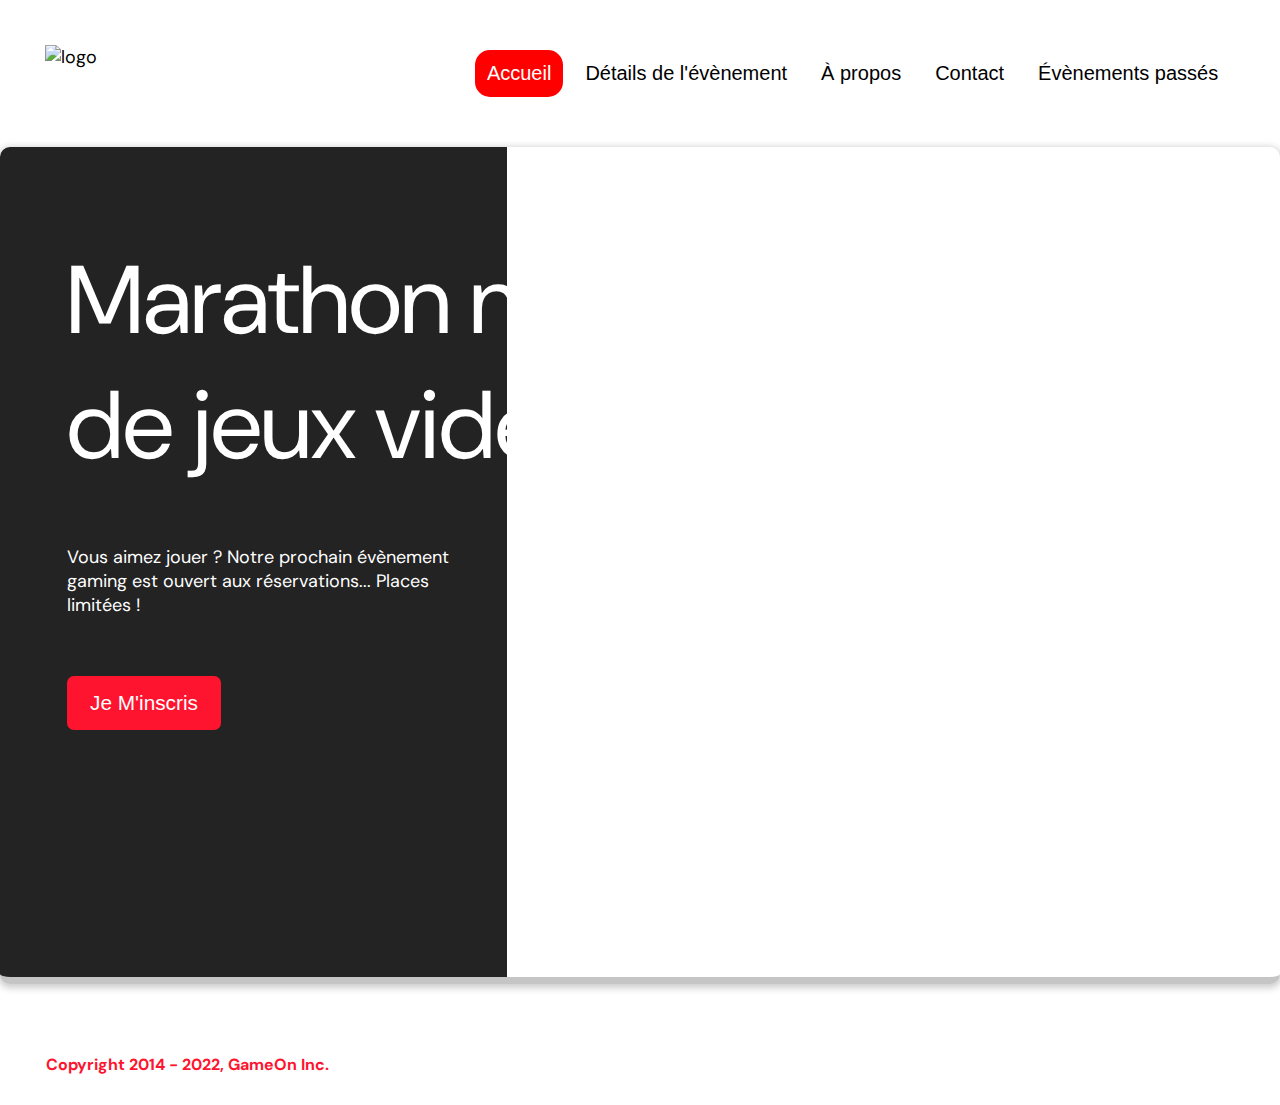
==== commit 255f4ab6: "topnav" ====
--- a/index.html
+++ b/index.html
@@ -15,8 +15,9 @@
     <div class="header-logo">
       <img alt="logo" src="./starterOnly/Logo.png" width="auto" height="auto" />
     </div>
-    <i class="icon"></i>
-    <div class="main-navbar" id="nav">
+    
+   
+    <div class="main-navbar">
       <a href="#" class="active"><span>Accueil</span></a>
       <a href="#"><span>Détails de l'évènement</span></a>
       <a href="#"><span>À propos</span></a>
@@ -160,7 +161,7 @@
 
 
   <script src="./starterOnly/modale.js"></script>
-  <script src="./starterOnly/utils/modalForm.js"></script>
+  
 
 </body>
 
--- a/starterOnly/modal.css
+++ b/starterOnly/modal.css
@@ -14,7 +14,6 @@
   margin: 0;
   display: flex;
   flex-direction: column;
-  background-image: url("background.png");
   font-family: var(--font-default);
   font-size: 18px;
   max-width: 1300px;
@@ -30,19 +29,23 @@
   padding-right: 1rem;
 }
 
+
 .topnav {
   overflow: hidden;
   margin: 3.5%;
+  
+  
 }
 
 .header-logo {
   float: left;
 }
+
 .main-navbar {
   float: right;
-  
-}
-.topnav a {
+}
+
+.topnav a   {
   float: left;
   display: block;
   color: #000000;
@@ -53,16 +56,16 @@
   font-size: 20px;
   font-family: Roboto, sans-serif;
   
-  
 }
 .fa.fa-bars{
   display: none;
 }
 
 .topnav a:hover {
-  background-color: #ff0000;
   color: #ffffff;
   border-radius: 15px;
+  display: block;
+  background-color: red;
   
 }
 
@@ -70,69 +73,82 @@
   background-color: #ff0000;
   color: #ffffff;
   border-radius: 15px;
-  display: none;
-  
 }
 
 .topnav .icon {
   display: none;
-  color: red;
+  
+}
+
+.fa.fa-bars{
+  color:  #FF001B;
+;
 }
 
 @media screen and (max-width: 768px) {
-  
-  .main-navbar{
-    display: flex;
-    flex-direction: column;
-    align-items: flex-end;
-    margin-top: 20px;
-  }
-  
-  .topnav a {
-    display: block;
-    transition: .25s;
-    position: fixed;
-    left: -100%;
-    
-  }
-
+  .topnav a {display: none;}
   .topnav a.icon {
     float: right;
     display: block;
   }
-
+  
   .fa.fa-bars{
-    display: inline-block;
-    text-align: right;
-    width: 100%;
-  }
+    display: block;
+  }
+  .topnav a active{
+    background-color: rgb(255, 255, 255);
+  }
+  .topnav .icon{
+    display: block;
+    
+    color: rgb(255, 255, 255);
+  }
+}
+
+@media screen and (max-width: 768px) {
+  .topnav.responsive {position: relative;
+  }
+  
  
-}
-
-@media screen and (max-width: 768px) {
-  .topnav.responsive {position: relative;}
+  a.icon:hover{
+    background-color: rgb(192, 62, 62);
+  }
   .topnav.responsive .icon {
     position: absolute;
-    right: 20px;
-    top: 40px;
-  }
-
-
+    right: 0;
+    top: 0;
+    
+    color: red;
+    z-index: 100;
+    
+    
+  }
   .topnav.responsive a {
     float: none;
     display: block;
     text-align: left;
   }
-  
 
   a.icon{
+    
+    display: block;
     position: absolute;
     top: 30px;
     right: 40px;
+    font-size:2rem;
     
   }
-  
-}
+  .main-navbar{
+    margin-top: 70px;
+  }
+}
+
+
+
+
+
+
+
 
 
 @media screen and (max-width: 540px) {
@@ -156,6 +172,7 @@
   margin: 1px 20px 15px;
   border-radius: 2rem;
   text-align: justify;
+ 
 }
 
 .modal-btn {
